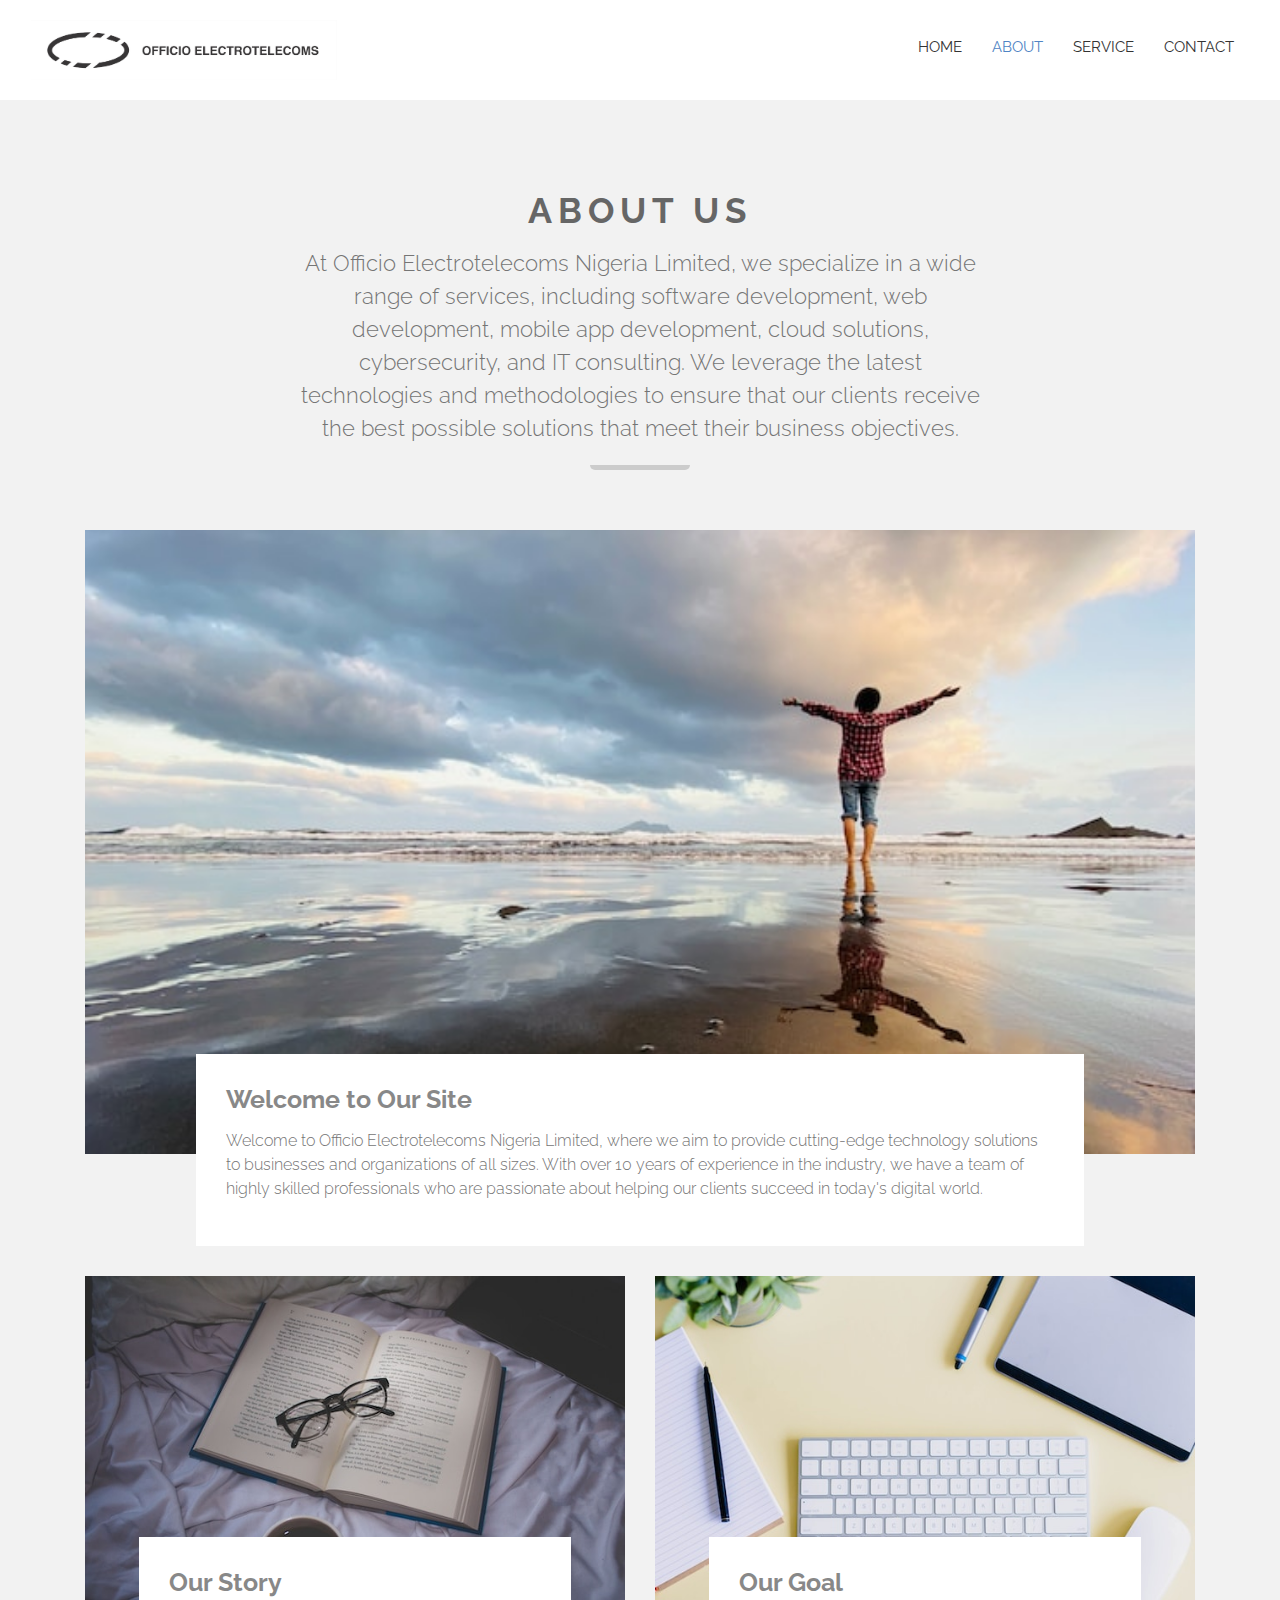
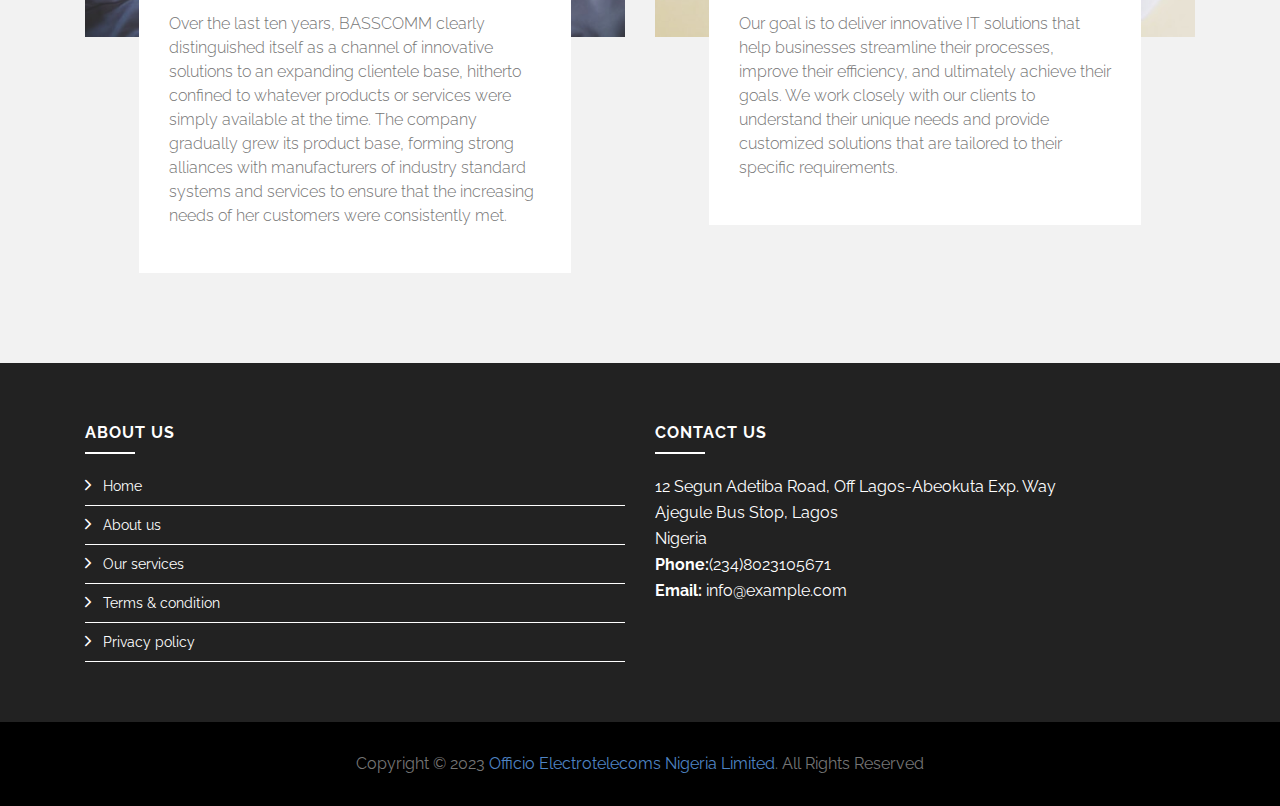
==== about.html @ b206e2f6 "first commit" ====
<!DOCTYPE html>
<html lang="en">
  <head>
    <meta charset="utf-8" />
    <title>About - Officio Electrotelecoms Nigeria Limited</title>
    <meta content="width=device-width, initial-scale=1.0" name="viewport" />
    <meta content="IT Company Website Template" name="keywords" />
    <meta content="IT Company Website Template" name="description" />

    <!-- Favicon -->
    <link href="img/logo1.jpg" rel="icon" />

    <!-- Google Font -->
    <link
      href="https://fonts.googleapis.com/css?family=Raleway:200,300,400,500,600,700,800,900&display=swap"
      rel="stylesheet"
    />

    <!-- Libraries CSS -->
    <link href="lib/bootstrap/css/bootstrap.min.css" rel="stylesheet" />
    <link href="lib/ionicons/css/ionicons.min.css" rel="stylesheet" />
    <link href="lib/owlcarousel/assets/owl.carousel.min.css" rel="stylesheet" />
    <link href="lib/lightbox/css/lightbox.min.css" rel="stylesheet" />

    <!-- Main Stylesheet -->
    <link href="css/style.css" rel="stylesheet" />
  </head>

  <body>
    <!-- Nav Start -->
    <div id="nav">
      <div class="container-fluid">
        <nav class="navbar navbar-expand-md bg-dark navbar-light">
          <a href="index.html" class="navbar-brand">
            <img src="img/logo5.jpg" alt="Logo" />
          </a>
          <button
            type="button"
            class="navbar-toggler"
            data-toggle="collapse"
            data-target="#navbarCollapse"
          >
            <span class="navbar-toggler-icon"></span>
          </button>

          <div
            class="collapse navbar-collapse justify-content-between"
            id="navbarCollapse"
          >
            <div class="navbar-nav ml-auto">
              <a href="index.html" class="nav-item nav-link">Home</a>
              <a href="about.html" class="nav-item nav-link active">About</a>
              <a href="service.html" class="nav-item nav-link">Service</a>

              <!-- <a href="pricing.html" class="nav-item nav-link">Pricing</a> -->
              <!-- <div class="nav-item dropdown">
                <a
                  href="#"
                  class="nav-link dropdown-toggle"
                  data-toggle="dropdown"
                  >Pages</a
                >
                <div class="dropdown-menu">
                  <a href="skill.html" class="dropdown-item">Skills</a>
                  <a href="team.html" class="dropdown-item">Team Members</a>
                  <a href="review.html" class="dropdown-item">Reviews</a>
                  <a href="client.html" class="dropdown-item">Clients</a>
                  <a href="single.html" class="dropdown-item">Single Page</a>
                </div>
              </div> -->
              <a href="contact.html" class="nav-item nav-link">Contact</a>
            </div>
          </div>
        </nav>
      </div>
    </div>
    <!-- Nav End -->

    <!-- About Start-->
    <div class="about mt-100">
      <div class="container">
        <div class="section-header">
          <h2>About Us</h2>
          <p>
            At Officio Electrotelecoms Nigeria Limited, we specialize in a wide
            range of services, including software development, web development,
            mobile app development, cloud solutions, cybersecurity, and IT
            consulting. We leverage the latest technologies and methodologies to
            ensure that our clients receive the best possible solutions that
            meet their business objectives.
          </p>
        </div>

        <div class="row align-items-center">
          <div class="col-md-12">
            <div class="about-img">
              <img
                src="img/welcome4.jpg"
                alt=""
                class="img-fluid"
                height="332"
              />
            </div>
            <div class="about-content">
              <h2>Welcome to Our Site</h2>
              <p>
                Welcome to Officio Electrotelecoms Nigeria Limited, where we aim
                to provide cutting-edge technology solutions to businesses and
                organizations of all sizes. With over 10 years of experience in
                the industry, we have a team of highly skilled professionals who
                are passionate about helping our clients succeed in today's
                digital world.
              </p>
            </div>
          </div>
        </div>

        <div class="row">
          <div class="col-md-6">
            <div class="about-img">
              <img src="img/our-story.jpg" alt="" class="img-fluid" />
            </div>
            <div class="about-content">
              <h2>Our Story</h2>
              <p>
                Over the last ten years, BASSCOMM clearly distinguished itself
                as a channel of innovative solutions to an expanding clientele
                base, hitherto confined to whatever products or services were
                simply available at the time. The company gradually grew its
                product base, forming strong alliances with manufacturers of
                industry standard systems and services to ensure that the
                increasing needs of her customers were consistently met.
              </p>
            </div>
          </div>
          <div class="col-md-6">
            <div class="about-img">
              <img src="img/our-goal.jpg" alt="" class="img-fluid" />
            </div>
            <div class="about-content">
              <h2>Our Goal</h2>
              <p>
                Our goal is to deliver innovative IT solutions that help
                businesses streamline their processes, improve their efficiency,
                and ultimately achieve their goals. We work closely with our
                clients to understand their unique needs and provide customized
                solutions that are tailored to their specific requirements.
              </p>
            </div>
          </div>
        </div>
      </div>
    </div>
    <!-- About End -->

    <!-- Footer Start -->
    <div class="footer">
      <div class="footer-top">
        <div class="container">
          <div class="row">
            <div class="col-lg- col-md-6 footer-links">
              <h4>About Us</h4>
              <ul>
                <li>
                  <i class="ion-ios-arrow-forward"></i> <a href="#">Home</a>
                </li>
                <li>
                  <i class="ion-ios-arrow-forward"></i> <a href="#">About us</a>
                </li>
                <li>
                  <i class="ion-ios-arrow-forward"></i>
                  <a href="#">Our services</a>
                </li>
                <li>
                  <i class="ion-ios-arrow-forward"></i>
                  <a href="#">Terms & condition</a>
                </li>
                <li>
                  <i class="ion-ios-arrow-forward"></i>
                  <a href="#">Privacy policy</a>
                </li>
              </ul>
            </div>

            <div class="col-lg-6 col-md-6 footer-contact">
              <h4>Contact Us</h4>
              <p style="text-align: left">
                12 Segun Adetiba Road, Off Lagos-Abeokuta Exp. Way<br />
                Ajegule Bus Stop, Lagos<br />
                Nigeria <br />
                <strong>Phone:</strong>(234)8023105671<br />
                <strong>Email:</strong> info@example.com<br />
              </p>
            </div>
          </div>
        </div>
      </div>

      <div class="container">
        <div class="row align-items-center">
          <div class="col-md-12 copyright text-center">
            Copyright &copy; 2023
            <a href="#">Officio Electrotelecoms Nigeria Limited</a>. All Rights
            Reserved
          </div>
        </div>
      </div>
    </div>
    <!-- Footer End -->

    <a href="#" class="back-to-top"><i class="ion-ios-arrow-up"></i></a>

    <!-- Libraries JS -->
    <script src="lib/jquery/jquery.min.js"></script>
    <script src="lib/jquery/jquery-migrate.min.js"></script>
    <script src="lib/bootstrap/js/bootstrap.bundle.min.js"></script>
    <script src="lib/easing/easing.min.js"></script>
    <script src="lib/waypoints/waypoints.min.js"></script>
    <script src="lib/counterup/counterup.min.js"></script>
    <script src="lib/owlcarousel/owl.carousel.min.js"></script>
    <script src="lib/lightbox/js/lightbox.min.js"></script>

    <!-- Main Javascript -->
    <script src="js/main.js"></script>
  </body>
</html>
---- css/style.css ----
/**************************************/
/************ General CSS *************/
/**************************************/
body {
  color: #757575;
  font-family: "Raleway", sans-serif;
  background: #ffffff;
}

a {
  color: #4f84c4;
  transition: 0.3s;
}

a:hover,
a:active,
a:focus {
  color: #666666;
  outline: none;
  text-decoration: none;
}

p {
  color: #757575;
  padding: 0;
  margin: 0 0 15px 0;
}

h1,
h2,
h3,
h4,
h5,
h6 {
  font-weight: 700;
  color: #888888;
  margin: 0 0 15px 0;
  padding: 0;
}

h4,
h5,
h6 {
  font-weight: 400;
}

.mt-100 {
  margin-top: 100px;
}

/**************************************/
/********** Back to Top CSS ***********/
/**************************************/
.back-to-top {
  position: fixed;
  display: none;
  background: #4f84c4;
  color: #ffffff;
  width: 45px;
  height: 45px;
  text-align: center;
  line-height: 1;
  font-size: 44px;
  right: 15px;
  bottom: 15px;
  transition: background 0.3s;
  z-index: 9;
}

.back-to-top i {
  color: #ffffff;
}

/**************************************/
/************** Nav CSS ***************/
/**************************************/
#nav {
  position: fixed;
  top: 0;
  width: 100%;
  height: 100px;
  padding: 20px 0;
  z-index: 999;
}

#nav.nav-sticky {
  height: 40px;
  padding: 8px 0;
  box-shadow: 0 2px 5px rgba(0, 0, 0, 0.3);
  transition: all 0.3s;
}

#nav .navbar {
  height: 100%;
  background: transparent !important;
}

#nav .navbar-brand {
  padding: 0;
}

#nav .navbar-brand img {
  position: absolute;
  max-height: 60px;
  margin-top: -27px;
  transition: all 0.5s;
}

#nav.nav-sticky .navbar-brand img {
  position: absolute;
  max-height: 50px;
  margin-top: -25px;
  transition: all 0.5s;
}

#nav .nav-link,
#nav .nav-link:focus,
#nav .nav-link:hover,
#nav .nav-link.active {
  color: #333;
}

#nav .nav-link:hover,
#nav .nav-link.active {
  color: #4f84c4;
  background: #ffffff;
  transition: none;
}

#nav .dropdown-menu {
  margin-top: 0;
  border: 0;
  border-radius: 0;
  background: #f8f9fa;
}

@media (min-width: 768px) {
  #nav,
  #nav .navbar {
    background: #fff !important;
  }

  #nav a.nav-link {
    padding: 8px 15px;
    font-size: 15px;
    text-transform: uppercase;
  }
}

@media (max-width: 768px) {
  #nav {
    height: 50px;
    margin-bottom: 120px;
  }

  #nav,
  #nav .navbar {
    /* height: 50px; */
    background: #fff !important;
  }

  #nav a.nav-link {
    padding: 5px;
  }

  #nav .dropdown-menu {
    box-shadow: none;
  }

  #nav .container-fluid {
    padding: 0;
  }
}

/**************************************/
/************* Header CSS *************/
/**************************************/
.header {
  position: relative;
  width: 100%;
  background: #ffffff;
  margin-top: 100px;
}

.header .carousel-item {
  position: relative;
  width: 100%;
  overflow: hidden;
}

.header .carousel-img {
  text-align: center;
}

.header .carousel-img img {
  max-width: 100%;
  max-height: 100%;
}

.header .carousel-content {
  padding: 30px;
  text-align: center;
}

.header .carousel-content h2 {
  color: #4f84c4;
  font-size: 45px;
  font-weight: 700;
  letter-spacing: 3px;
  text-transform: capitalize;
}

.header .carousel-content p {
  color: #353535;
  font-size: 22px;
  font-weight: 500;
  letter-spacing: 1px;
  margin-bottom: 25px;
}

.header .carousel-content .btn {
  padding: 12px 30px;
  color: #ffffff;
  border-radius: 0;
  background: #4f84c4;
}

.header .carousel-content .btn:hover {
  background: #888888;
}

.carousel-control-next i,
.carousel-control-prev i {
  color: #888888;
  font-size: 45px;
}

.carousel-indicators li {
  width: 20px;
  height: 0px;
  background: #888888;
}

.home {
  min-height: 100vh;
  width: 100vw;
  background-image: url(/img/img1.jpg);
  background-size: cover;
  display: flex;
  align-items: center;
  justify-content: center;
  flex-flow: column;
  text-align: center;
  padding: 0 2rem;
  position: relative;
  overflow: hidden !important;
}

.home h1 {
  color: #fff;
  font-size: 3.5rem;
}

.home h3 {
  color: #fff;
  font-size: 2.5rem;
}

.home h4 {
  color: #fff;
}

.home .wave {
  position: absolute;
  bottom: -0.5rem;
  left: 0;
  height: 5rem;
  width: 100%;
  background: url(/img/wave.png);
  background-size: 100rem 11rem;
  animation: waves 8s linear infinite;
  background-repeat: repeat-x;
}

.home .wave2 {
  animation-direction: reverse;
  animation-duration: 6s;
  opacity: 0.3;
}

.home .wave3 {
  animation-duration: 4s;
  opacity: 0.5;
}

@media (max-width: 768px) {
  .home {
    padding: 2rem;
  }

  .home h1 {
    color: #fff;
    font-size: 2.3rem;
  }

  .home h3 {
    color: #fff;
    font-size: 1.2rem;
    margin-top: 1rem;
  }
}

@keyframes waves {
  0% {
    background-position-x: 0;
  }
  100% {
    background-position-x: 100rem;
  }
}

/**************************************/
/******** Section Header CSS **********/
/**************************************/
.section-header {
  position: relative;
  max-width: 700px;
  margin: 0 auto 60px auto;
  padding-bottom: 25px;
}

.section-header h2 {
  color: #666666;
  font-size: 35px;
  font-weight: 700;
  text-transform: uppercase;
  letter-spacing: 6px;
  text-align: center;
}

.section-header::after {
  content: "";
  position: absolute;
  display: inline-block;
  width: 100px;
  height: 5px;
  background: #cccccc;
  border-radius: 0 0 5px 5px;
  bottom: 0;
  left: calc(50% - 50px);
}

.section-header p {
  font-size: 22px;
  font-weight: 300;
  text-align: center;
  margin: 0;
}

/**************************************/
/********* About + Single CSS *********/
/**************************************/
.about,
.single {
  position: relative;
  padding: 90px 0 60px 0;
  background: #f2f2f2;
}

.about .col-md-12,
.about .col-md-6,
.single .col-md-12,
.single .col-md-6 {
  margin-bottom: 30px;
}

.about .about-img,
.single .single-img {
  position: relative;
  overflow: hidden;
}

.about .about-img img,
.single .single-img img {
  width: 100%;
}

.about .about-content,
.single .single-content {
  position: relative;
  width: 80%;
  margin: -100px auto 0 auto;
  padding: 30px;
  background: #ffffff;
}

.about .about-content h2,
.single .single-content h2 {
  font-size: 25px;
  font-weight: 700;
}

.about .about-content p,
.single .single-content p {
  font-size: 16px;
  font-weight: 300;
}

.about .btn,
.single .btn {
  font-size: 14px;
  letter-spacing: 1px;
  color: #ffffff;
  background: #999999;
  border-radius: 0;
}

.about .btn:hover,
.single .btn:hover {
  background: #4f84c4;
}

/**************************************/
/************ Services CSS ************/
/**************************************/
.service {
  background: #ffffff;
  padding: 90px 0 60px 0;
  text-align: center;
}

.service .service-item {
  position: relative;
  width: 100%;
  text-align: center;
  margin-bottom: 30px;
}

.service .service-icon {
  position: relative;
  width: 100%;
  padding: 30px 15px;
  background: #4f84c4;
}

.service .service-icon i {
  font-size: 90px;
  line-height: 0;
  color: #ffffff;
}

.service .service-detail {
  position: relative;
  width: 100%;
  padding: 30px 15px;
  background: #f2f2f2;
}

.service .service-detail h4,
.service .service-detail h4 a {
  font-size: 18px;
  font-weight: 700;
  line-height: 24px;
  letter-spacing: 1px;
  text-transform: capitalize;
}

.service .service-detail p {
  margin: 0;
}

/* services 2 */

.item {
  background: #fff;
  text-align: center;
  padding: 30px 25px;
  box-shadow: 0 0 25px rgba(0, 0, 0, 0.07);
  border-radius: 20px;
  margin-bottom: 30px;
  border: 1px solid rgba(0, 0, 0, 0.07);
  -webkit-transition: all 0.7s ease 0s;
  transition: all 0.7 ease 0s;
}
.item:hover {
  background-image: linear-gradient(to bottom right, #66ffcc 0%, #ffccff 100%);
  background-position: right;
  transition: background-position 3s;
  box-shadow: 0 1px 1px 0 rgba(0, 0, 0, 0.2);
  -webkit-transition: all 0.5s ease 0s;
  transition: all 0.7s ease 0s;
}
.item:hover .item,
.item:hover span.icon {
  background: #fff;
  border-radius: 10px;
  -webkit-transition: all 0.5s ease 0s;
  transition: all 0.5s ease 0s;
}
.item:hover h6,
.item:hover p {
  color: #2b6777;
  -webkit-transition: all 0.5s ease 0s;
  transition: all 0.5s ease 0s;
}
.item .icon {
  font-size: 40px;
  margin-bottom: 25px;
  color: yellow;
  width: 90px;
  height: 90px;
  line-height: 96px;
  border-radius: 50px;
}

.item .icon img {
  width: 40px;
  height: 40px;
}

.item .feature_box_col_one {
  background: rgba(247, 198, 5, 0.2);
  color: #52ab98;
}
.item .feature_box_col_two {
  background: rgba(255, 77, 28, 0.15);
  color: #52ab98;
}
.item .feature_box_col_three {
  background: rgba(0, 147, 38, 0.15);
  color: #52ab98;
}
.item .feature_box_col_four {
  background: rgba(0, 108, 255, 0.15);
  color: #52ab98;
}
.item .feature_box_col_five {
  background: rgba(146, 39, 255, 0.15);
  color: #52ab98;
}
.item .feature_box_col_six {
  background: rgba(23, 39, 246, 0.15);
  color: #52ab98;
}
.item p {
  font-size: 15px;
  font-family: "Varela Round", Arial, "Helvetica Neue", Helvetica, sans-serif;
  line-height: 26px;
}
.item h6 {
  margin-bottom: 20px;
  font-family: "Varela Round", Arial, "Helvetica Neue", Helvetica, sans-serif;
  color: #2f2f2f;
}

/**************************************/
/********* Call To Action CSS *********/
/**************************************/
.call-to-action {
  position: relative;
  padding: 90px 0;
  background: #4f84c4;
}

.call-to-action .container {
  max-width: 700px;
}

.call-to-action .section-header h2 {
  color: #ffffff;
}

.call-to-action .section-header::before {
  background: #ffffff;
}

.call-to-action .section-header p {
  color: #ffffff;
}

.call-to-action .btn {
  padding: 15px 30px;
  color: #4f84c4;
  font-weight: 700;
  font-size: 18px;
  letter-spacing: 1px;
  text-transform: uppercase;
  background: #ffffff;
  border-radius: 0;
  transition: 0.3s;
}

.call-to-action .btn:hover {
  color: #ffffff;
  background: #353535;
}

/**************************************/
/************* Pricing CSS ************/
/**************************************/
.pricing {
  background: #f2f2f2;
  padding: 90px 0 60px 0;
}

.pricing .price-content {
  position: relative;
  background: #ffffff;
  text-align: center;
  margin-bottom: 30px;
}

.pricing .price-plan {
  display: block;
  background: #353535;
  margin: 0 0 30px;
  padding: 20px 0;
}

.pricing .price-plan i {
  color: #ffffff;
  font-size: 60px;
  line-height: 80px;
}

.pricing .price-title {
  display: block;
  color: #ffffff;
  font-size: 30px;
  letter-spacing: 2px;
  margin-bottom: 10px;
}

.pricing .price-amount {
  position: relative;
  font-family: "Arial, Helvetica", sans-serif;
  color: #ffffff;
  font-size: 60px;
  font-weight: 900;
  margin: 0;
  text-transform: uppercase;
}

.pricing .price-amount span {
  color: #ffffff;
  font-size: 22px;
  font-weight: 400;
  text-transform: lowercase;
}

.pricing .price-amount span:first-child {
  position: relative;
  top: -27px;
  left: -5px;
}

.pricing .price-date {
  color: #ffffff;
  font-size: 12px;
  margin-top: 5px;
  text-transform: uppercase;
  margin-bottom: 0;
}

.pricing .price-details {
  font-size: 16px;
  list-style: none;
  text-align: left;
}

.pricing .price-details li {
  padding: 5px 0;
}

.pricing .price-details li i.ion-md-checkmark {
  color: #4f84c4;
  margin-right: 8px;
}

.pricing .price-details li i.ion-md-close {
  color: #ea4335;
  margin-right: 10px;
}

.pricing .btn {
  color: #ffffff;
  padding: 10px 30px;
  text-transform: uppercase;
  border: none;
  border-radius: 0;
}

.pricing .price-btn {
  margin-top: 10px;
  margin-bottom: 30px;
  background: #353535;
  color: #ffffff;
}

.pricing .price-btn:hover {
  background: #4f84c4;
}

.pricing .features-price-btn {
  background: #4f84c4;
}

.pricing .features-price-btn:hover {
  background: #353535;
}

.pricing .features-price .price-plan {
  background: #4f84c4;
}

.pricing .features-price .price-plan p {
  color: #ffffff;
}

.pricing .features-price .price-plan .price-amount,
.pricing .features-price .price-plan .price-amount span {
  color: #ffffff;
}

.pricing .features-price .price-plan .price-title {
  color: #ffffff;
}

/**************************************/
/*********** Our Skills CSS ***********/
/**************************************/
.skills {
  position: relative;
  padding: 90px 0 60px 0;
}

.skills .skill-item {
  position: relative;
  width: 100%;
  margin-bottom: 30px;
}

.skills .skill-item h3 {
  font-size: 22px;
  font-weight: 700;
  color: #666666;
  margin-bottom: 15px;
}

.skills .skill-name {
  position: relative;
  width: 100%;
}

.skills .skill-name p {
  display: inline-block;
  margin-bottom: 5px;
  font-size: 16px;
  font-weight: 400;
}

.skills .skill-name p:last-child {
  float: right;
}

.skills .progress {
  margin-bottom: 15px;
  border-radius: 0;
}

.skills .progress .progress-bar {
  background: #4f84c4;
  border-radius: 0;
}

/**************************************/
/************ Counters CSS ************/
/**************************************/
.counters {
  position: relative;
  width: 100%;
  padding: 90px 0;
  background: #4f84c4;
}

.counters i {
  display: inline-block;
  font-size: 90px;
  line-height: 0;
  color: #ffffff;
  margin-bottom: 10px;
}

.counters h2 {
  font-family: "Arial, Helvetica", sans-serif;
  font-size: 60px;
  font-weight: 900;
  letter-spacing: 5px;
  color: #ffffff;
}

.counters p {
  font-size: 22px;
  color: #ffffff;
}

/**************************************/
/************ Portfolio CSS ***********/
/**************************************/
.portfolio {
  position: relative;
  padding: 90px 0 60px 0;
  background: #f2f2f2;
}

.portfolio .portfolio-item {
  margin-bottom: 30px;
  overflow: hidden;
}

.portfolio .portfolio-item .portfolio-img {
  position: relative;
  background: #000000;
  overflow: hidden;
}

.portfolio .portfolio-item .link-preview,
.portfolio .portfolio-item .link-details {
  position: absolute;
  display: inline-block;
  padding: 5px 0;
  line-height: 1;
  text-align: center;
  width: 45px;
  height: 35px;
  background: #4f84c4;
  border: 1px solid #ffffff;
  transition: 0.3s;
  opacity: 0;
}

.portfolio .portfolio-item .link-preview i,
.portfolio .portfolio-item .link-details i {
  font-size: 22px;
  color: #ffffff;
}

.portfolio .portfolio-item .link-preview:hover,
.portfolio .portfolio-item .link-details:hover {
  background: #ffffff;
  border: 1px solid #4f84c4;
}

.portfolio .portfolio-item .link-preview:hover i,
.portfolio .portfolio-item .link-details:hover i {
  color: #353535;
}

.portfolio .portfolio-item .link-preview {
  left: 0;
  top: calc(50% - 18px);
}

.portfolio .portfolio-item .link-details {
  right: 0;
  top: calc(50% - 18px);
}

.portfolio .portfolio-item:hover .link-preview {
  opacity: 1;
  left: calc(50% - 50px);
}

.portfolio .portfolio-item:hover .link-details {
  opacity: 1;
  right: calc(50% - 50px);
}

.portfolio .portfolio-item .portfolio-info {
  position: relative;
  width: 100%;
  padding: 30px 15px;
  text-align: center;
  background: #ffffff;
}

.portfolio .portfolio-item .portfolio-info h3 {
  font-size: 18px;
  font-weight: 700;
  margin-bottom: 10px;
}

.portfolio .portfolio-item .portfolio-info p {
  margin: 0;
  font-size: 14px;
  font-weight: 300;
  text-transform: uppercase;
}

/**************************************/
/************** Team CSS **************/
/**************************************/
.team {
  position: relative;
  padding: 90px 0;
  background: #ffffff;
}

.team .team-item {
  margin-bottom: 30px;
  overflow: hidden;
}

.team .team-item .team-img {
  position: relative;
  background: #000000;
  overflow: hidden;
}

.team .team-item .team-social {
  position: absolute;
  display: block;
  text-align: center;
  width: 100%;
  height: 35px;
  top: 0;
  left: 0;
  transition: 0.3s;
  opacity: 0;
}

.team .team-item .team-social a {
  display: inline-block;
  padding: 5px 0;
  line-height: 1;
  text-align: center;
  width: 35px;
  height: 35px;
  background: #4f84c4;
  border: 1px solid #ffffff;
}

.team .team-item .team-social a i {
  font-size: 22px;
  color: #ffffff;
}

.team .team-item .team-social a:hover {
  background: #ffffff;
  border: 1px solid #4f84c4;
}

.team .team-item .team-social a:hover i {
  color: #353535;
}

.team .team-item:hover .team-social {
  opacity: 1;
  top: calc(50% - 18px);
}

.team .team-item .team-info {
  position: relative;
  width: 100%;
  padding: 30px 15px;
  text-align: center;
  background: #f2f2f2;
}

.team .team-item .team-info h3 {
  font-size: 18px;
  font-weight: 700;
  margin-bottom: 10px;
}

.team .team-item .team-info p {
  margin: 0;
  font-size: 14px;
  font-weight: 300;
  text-transform: uppercase;
}

/**************************************/
/*********** Testimonials CSS *********/
/**************************************/
.testimonials {
  position: relative;
  padding: 90px 0 60px 0;
  background: #f2f2f2;
}

.testimonials .testimonial-item {
  position: relative;
  margin: 0 15px 30px 15px;
  background: #ffffff;
}

.testimonials .testimonial-img {
  position: relative;
  background: #000000;
  overflow: hidden;
}

.testimonials .testimonial-text {
  position: relative;
  width: 100%;
  padding: 30px 15px;
  text-align: center;
  background: #ffffff;
}

.testimonials .testimonial-text h3 {
  font-size: 18px;
  font-weight: 700;
  margin-bottom: 10px;
}

.testimonials .testimonial-text h4 {
  font-size: 12px;
  font-weight: 300;
  text-transform: uppercase;
}

.testimonials .testimonial-text p {
  margin: 0;
  font-size: 16px;
  font-weight: 300;
}

.testimonials .owl-nav,
.testimonials .owl-dots {
  margin-top: 5px;
  text-align: center;
}

.testimonials .owl-dot {
  display: inline-block;
  margin: 0 5px;
  width: 12px;
  height: 12px;
  border-radius: 50%;
  background-color: #dddddd;
}

.testimonials .owl-dot.active {
  background-color: #4f84c4;
}

@media (max-width: 575px) {
  .testimonials .testimonial-text {
    padding: 25px;
  }
}

/**************************************/
/************* Clients CSS ************/
/**************************************/
.clients {
  position: relative;
  padding: 90px 0;
}

.clients .section-header p {
  padding-bottom: 10px;
}

.clients img {
  max-width: 100%;
  opacity: 1;
  transition: 0.3s;
  padding: 15px 0;
}

.clients img:hover {
  opacity: 0.5;
}

.clients .owl-nav,
.clients .owl-dots {
  margin-top: 5px;
  text-align: center;
}

.clients .owl-dot {
  display: inline-block;
  margin: 0 5px;
  width: 12px;
  height: 12px;
  border-radius: 50%;
  background-color: #ddd;
}

.clients .owl-dot.active {
  background-color: #4f84c4;
}

/**************************************/
/************* Contact CSS ************/
/**************************************/
.contact {
  position: relative;
  padding: 90px 0;
  background: #f2f2f2;
}

.contact .container {
  max-width: 900px;
}

.contact .container .col-md-6 {
  padding: 0;
  background: #ffffff;
}

.contact .form {
  background: #ffffff;
  padding: 30px;
  color: #353535;
}

.contact .form input,
.contact .form textarea {
  padding: 10px 0;
  border-color: #dddddd transparent #dddddd transparent;
  border-radius: 0;
  box-shadow: none;
  font-size: 15px;
}

.contact .form input:focus,
.contact .form textarea:focus {
  border-color: #4f84c4 transparent #4f84c4 transparent;
}

.contact .form button[type="submit"] {
  color: #ffffff;
  background: #888888;
  border-radius: 0;
}

.contact .form button[type="submit"]:hover {
  background: #4f84c4;
}

.contact .map {
  position: relative;
  background: #ffffff;
}

.contact .map iframe {
  width: 100%;
  height: 375px;
  margin-bottom: -7px;
}

/**************************************/
/************* Footer CSS *************/
/**************************************/
.footer {
  position: relative;
  padding: 0 0 30px 0;
  background: #000000;
}

.footer .footer-top {
  background: #222222;
  padding: 60px 0 30px 0;
}

.footer .footer-top .footer-info,
.footer .footer-top .footer-links,
.footer .footer-top .footer-contact,
.footer .footer-top .footer-newsletter {
  margin-bottom: 30px;
}

.footer .footer-top .social-links a {
  font-size: 18px;
  display: inline-block;
  background: #ffffff;
  color: #4f84c4;
  line-height: 1;
  padding: 9px 0;
  margin-right: 4px;
  text-align: center;
  width: 36px;
  height: 36px;
  transition: 0.3s;
}

.footer .footer-top .social-links a:hover {
  background: #4f84c4;
  color: #ffffff;
}

.footer .footer-top h4 {
  font-size: 16px;
  font-weight: 700;
  color: #ffffff;
  text-transform: uppercase;
  position: relative;
  padding-bottom: 12px;
  margin-bottom: 20px;
  letter-spacing: 1px;
}

.footer .footer-top h4::before {
  content: "";
  position: absolute;
  left: 0;
  bottom: 0;
  height: 0;
  width: 50px;
  border-bottom: 2px solid #ffffff;
}

.footer .footer-top .footer-links ul {
  list-style: none;
  padding: 0;
  margin: 0;
}

.footer .footer-top .footer-links ul i {
  padding-right: 8px;
  color: #ffffff;
  font-size: 16px;
}

.footer .footer-top .footer-links ul li {
  border-bottom: 1px solid #ffffff;
  padding: 7px 0;
}

.footer .footer-top .footer-links ul li:first-child {
  padding-top: 0;
}

.footer .footer-top .footer-links ul a {
  font-size: 14px;
  color: #ffffff;
}

.footer .footer-top .footer-links ul a:hover {
  color: #4f84c4;
}

.footer .footer-top .footer-contact p {
  color: #ffffff;
  line-height: 26px;
}

.footer .footer-top .footer-newsletter input[type="email"] {
  padding: 6px 8px;
  width: 60%;
  border: 1px solid #ffffff;
  background: transparent;
  color: #ffffff;
}

.footer .footer-top .footer-newsletter input[type="submit"] {
  border: 0;
  width: 40%;
  padding: 6px 0;
  text-align: center;
  color: #4f84c4;
  border: 1px solid #ffffff;
  background: #ffffff;
  transition: 0.3s;
  cursor: pointer;
}

.footer .footer-top .footer-newsletter input[type="submit"]:hover {
  color: #ffffff;
  background: #4f84c4;
  border: 1px solid #4f84c4;
}

.footer .footer-top .footer-newsletter p {
  color: #ffffff;
  font-size: 14px;
}

.footer .credit,
.footer .copyright {
  text-align: center;
  padding-top: 30px;
}

@media (min-width: 768px) {
  .footer .credit {
    text-align: right;
  }

  .footer .copyright {
    text-align: left;
  }
}

.faq {
  min-height: 70vh;
  width: 100vw;
  text-align: center;
  padding: 0 2rem;
  background: url(../images/faq.jpg);
  background-repeat: no-repeat;
  background-size: cover;
}

.faq .row {
  display: flex;
  align-items: center;
  justify-content: center;
  padding: 0 2rem;
}

.faq .row .accordion-container {
  width: 50%;
  text-align: left;
}

.faq .row .accordion {
  margin-left: 1rem;
  margin-right: 2rem;
}

.faq .row .accordion-container .accordion .accordion-header {
  background-color: #00bfff;
  margin: 1rem 0;
  box-shadow: 0.1rem 0.1rem 0.3rem rgba(0, 0, 0, 0.3);
  cursor: pointer;
  margin-left: 1rem;
  margin-right: 2rem;
}

.faq .row .accordion-container .accordion .accordion-header span {
  display: inline-block;
  text-align: center;
  height: 4rem;
  width: 5rem;
  line-height: 4rem;
  font-size: 2rem;
  background: #333;
  color: #fff;
  clip-path: polygon(0% 0%, 75% 0%, 100% 50%, 75% 100%, 0% 100%);
}

.faq .row .accordion-container .accordion .accordion-header h3 {
  display: inline;
  color: #333;
  font-weight: 400;
  padding-left: 0.5rem;
  font-size: 1.5rem;
}

.faq .row .accordion-container .accordion .accordion-body {
  padding: 1rem;
  color: #444;
  box-shadow: 0.1rem 0.1rem 0.3rem rgba(0, 0, 0, 0.3);
  background-color: #fff;
  font-size: 1.3rem;
  display: none;
  margin-left: 1rem;
  margin-right: 2rem;
}
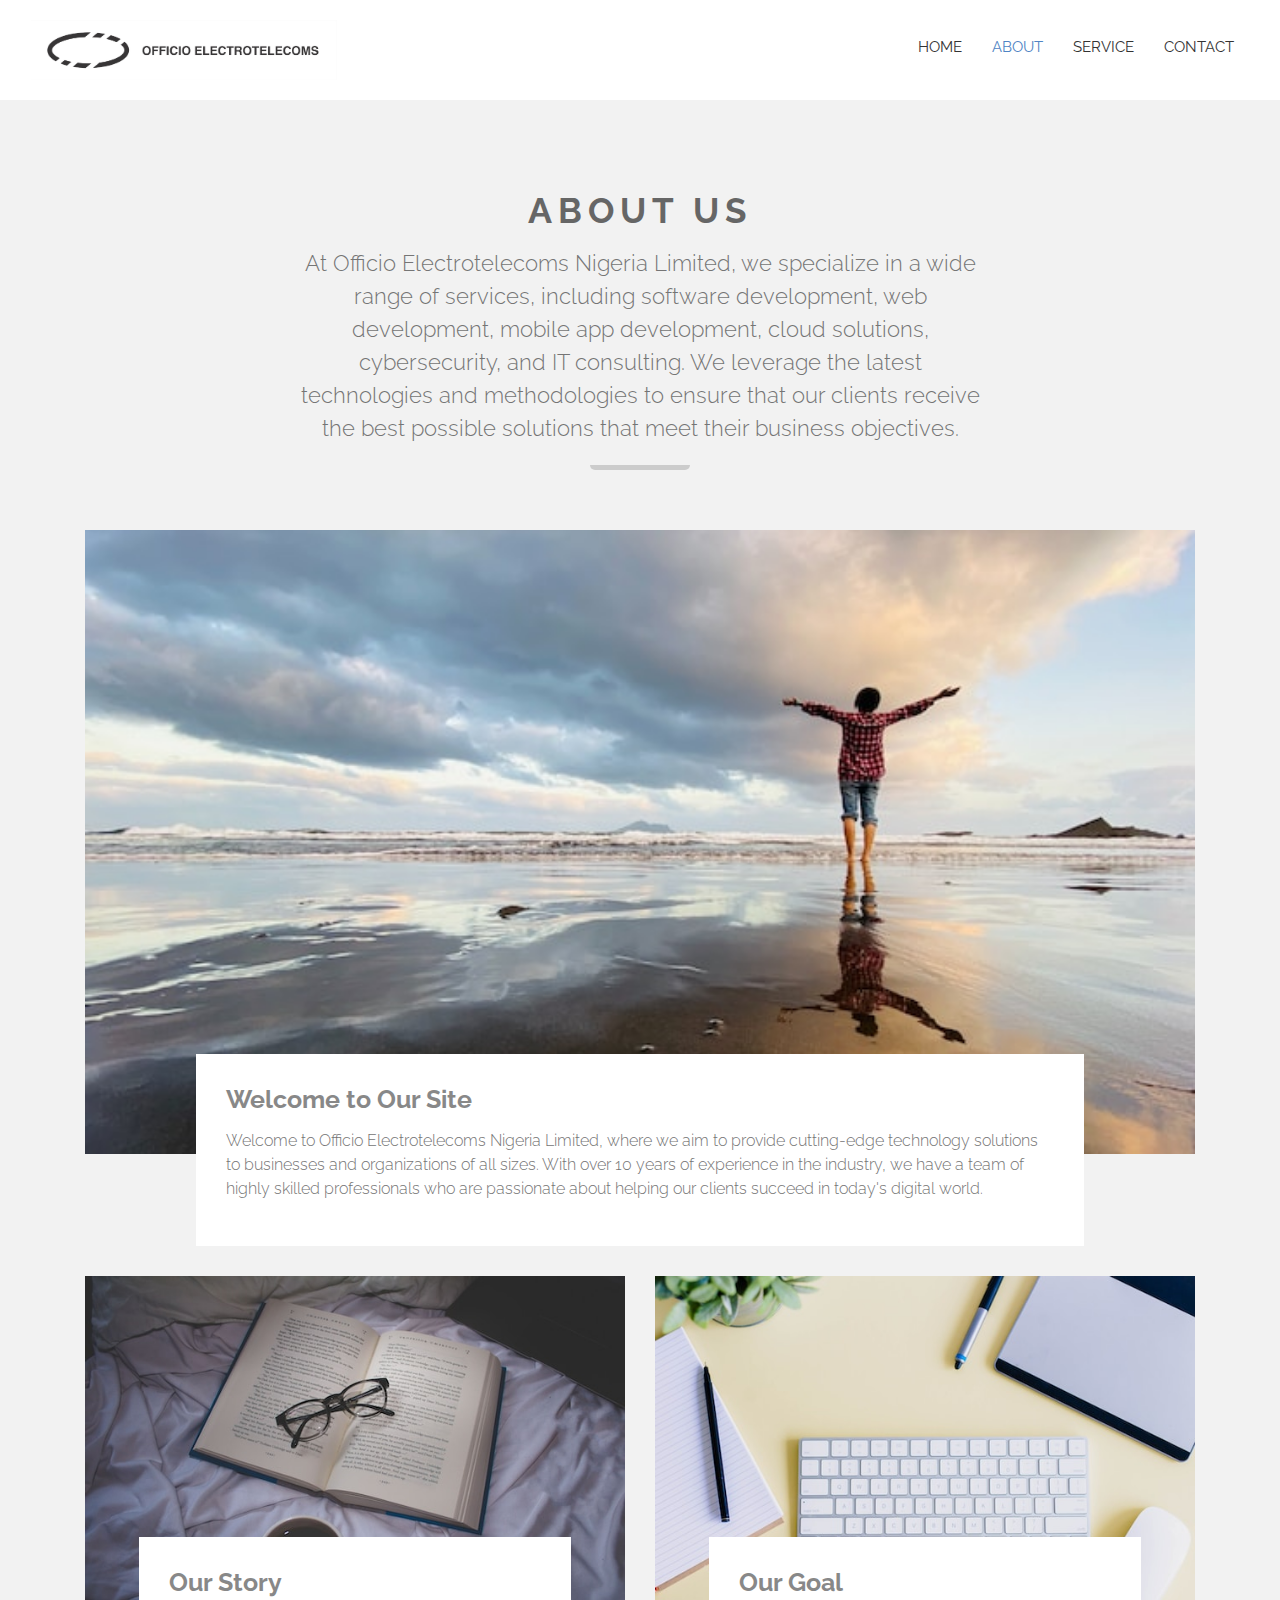
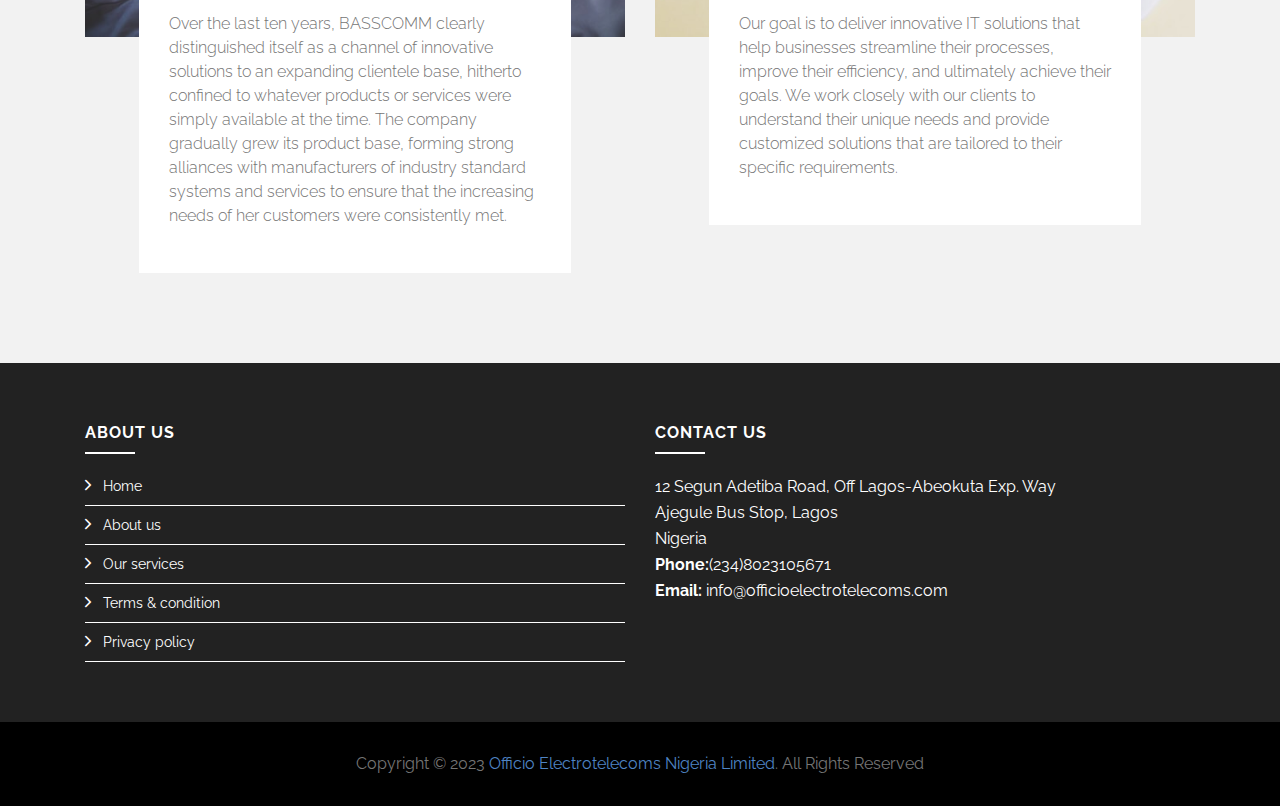
==== commit 1f437d50: "update" ====
--- a/about.html
+++ b/about.html
@@ -189,7 +189,7 @@
                 Ajegule Bus Stop, Lagos<br />
                 Nigeria <br />
                 <strong>Phone:</strong>(234)8023105671<br />
-                <strong>Email:</strong> info@example.com<br />
+                <strong>Email:</strong> info@officioelectrotelecoms.com<br />
               </p>
             </div>
           </div>
--- a/css/style.css
+++ b/css/style.css
@@ -251,7 +251,7 @@
   justify-content: center;
   flex-flow: column;
   text-align: center;
-  padding: 0 2rem;
+  padding: 0 1rem;
   position: relative;
   overflow: hidden !important;
 }
@@ -263,7 +263,7 @@
 
 .home h3 {
   color: #fff;
-  font-size: 2.5rem;
+  font-size: 2rem;
 }
 
 .home h4 {
@@ -295,18 +295,14 @@
 
 @media (max-width: 768px) {
   .home {
-    padding: 2rem;
+    padding-top: 120px;
   }
 
   .home h1 {
-    color: #fff;
-    font-size: 2.3rem;
-  }
-
+    font-size: 2.4rem;
+  }
   .home h3 {
-    color: #fff;
-    font-size: 1.2rem;
-    margin-top: 1rem;
+    font-size: 1.5rem;
   }
 }
 
@@ -560,6 +556,7 @@
   position: relative;
   padding: 90px 0;
   background: #4f84c4;
+  margin-bottom: 1rem;
 }
 
 .call-to-action .container {
